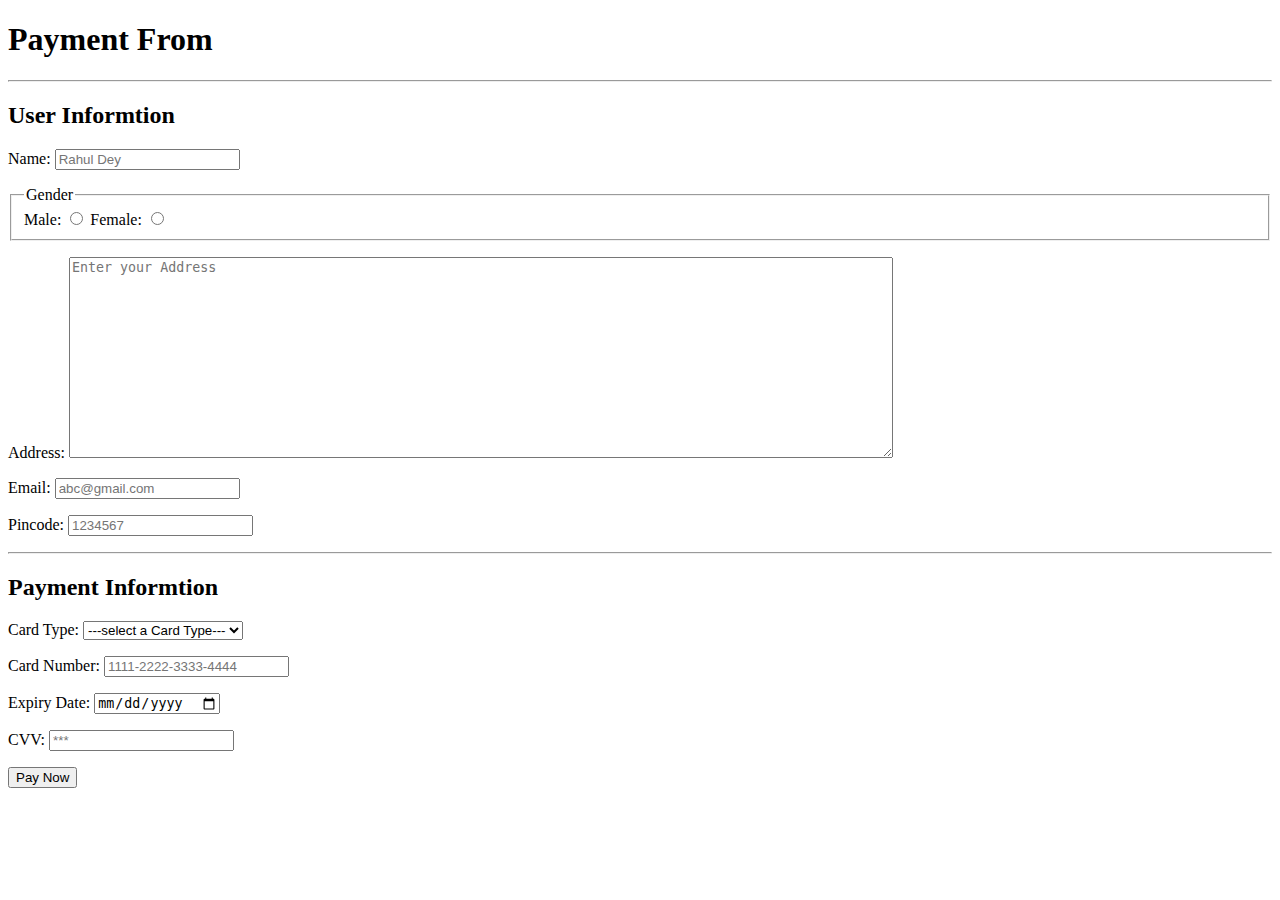
==== PaymentForm.html @ 75331aab "payment from" ====
<!DOCTYPE html>
<html lang="en">
<head>
    <meta charset="UTF-8">
    <meta http-equiv="X-UA-Compatible" content="IE=edge">
    <meta name="viewport" content="width=device-width, initial-scale=1.0">
    <title>Payment From</title>
    <link rel="stylesheet" href="https://fonts.googleapis.com/css?family=Sofia">
    <!-- <link rel="stylesheet" type="text/css" href="{{ url_for('static',filename='paymentFrom.css') }}"> -->
    <link rel="stylesheet" href="../static/paymentFrom.css">
</head>
<body>
    <div class="container">
        <form action="/success" method="post">
            <h1 class="mainHeading">Payment From</h1>
            <hr>
            <h2>User Informtion</h2>
            <p>Name:
                <input type="text" required name="name" placeholder="Rahul Dey" >
            </p>
            <p>
                <fieldset>
                    <legend>Gender</legend>
                    Male: <input type="radio" name="gender" id="male" value="M" required> Female: <input type="radio" name="gender" id="female" value="F" required>
                </fieldset>
            </p>
            <p>Address:
                <textarea placeholder="Enter your Address" name="address" id="address" cols="100" rows="13" required></textarea>
            </p>
            <p> Email:
                <input type="email" placeholder="abc@gmail.com" name="email" id="email" required>
            </p>
            <p>Pincode:
                <input type="number" placeholder="1234567" name="pincode" id="pincode" required>
            </p>
            <hr>
            <h2>Payment Informtion</h2>
            <p>Card Type:
                <select name="card" id="card" required>
                    <option value="">---select a Card Type---</option>
                    <option value="Visa">Visa</option>
                    <option value="Mastercard">Mastercard</option>
                    <option value="Rupay">Rupay</option> 
                </select>
            </p>
            <p>Card Number:
                <input type="number" placeholder="1111-2222-3333-4444" name="cardNumber" id="cardNumber" required>
            </p>
            <p>Expiry Date:
                <input type="date" placeholder="dd/mm/yyyy" name="expiryDate" id="expiryDate" required> 
            </p>
            <p>CVV:
                <input type="password" placeholder="***" name="cvv" id="cvv" required>
            </p>
            <input type="submit" value="Pay Now" id="submit">
        </form>
    </div>
</body>
</html>
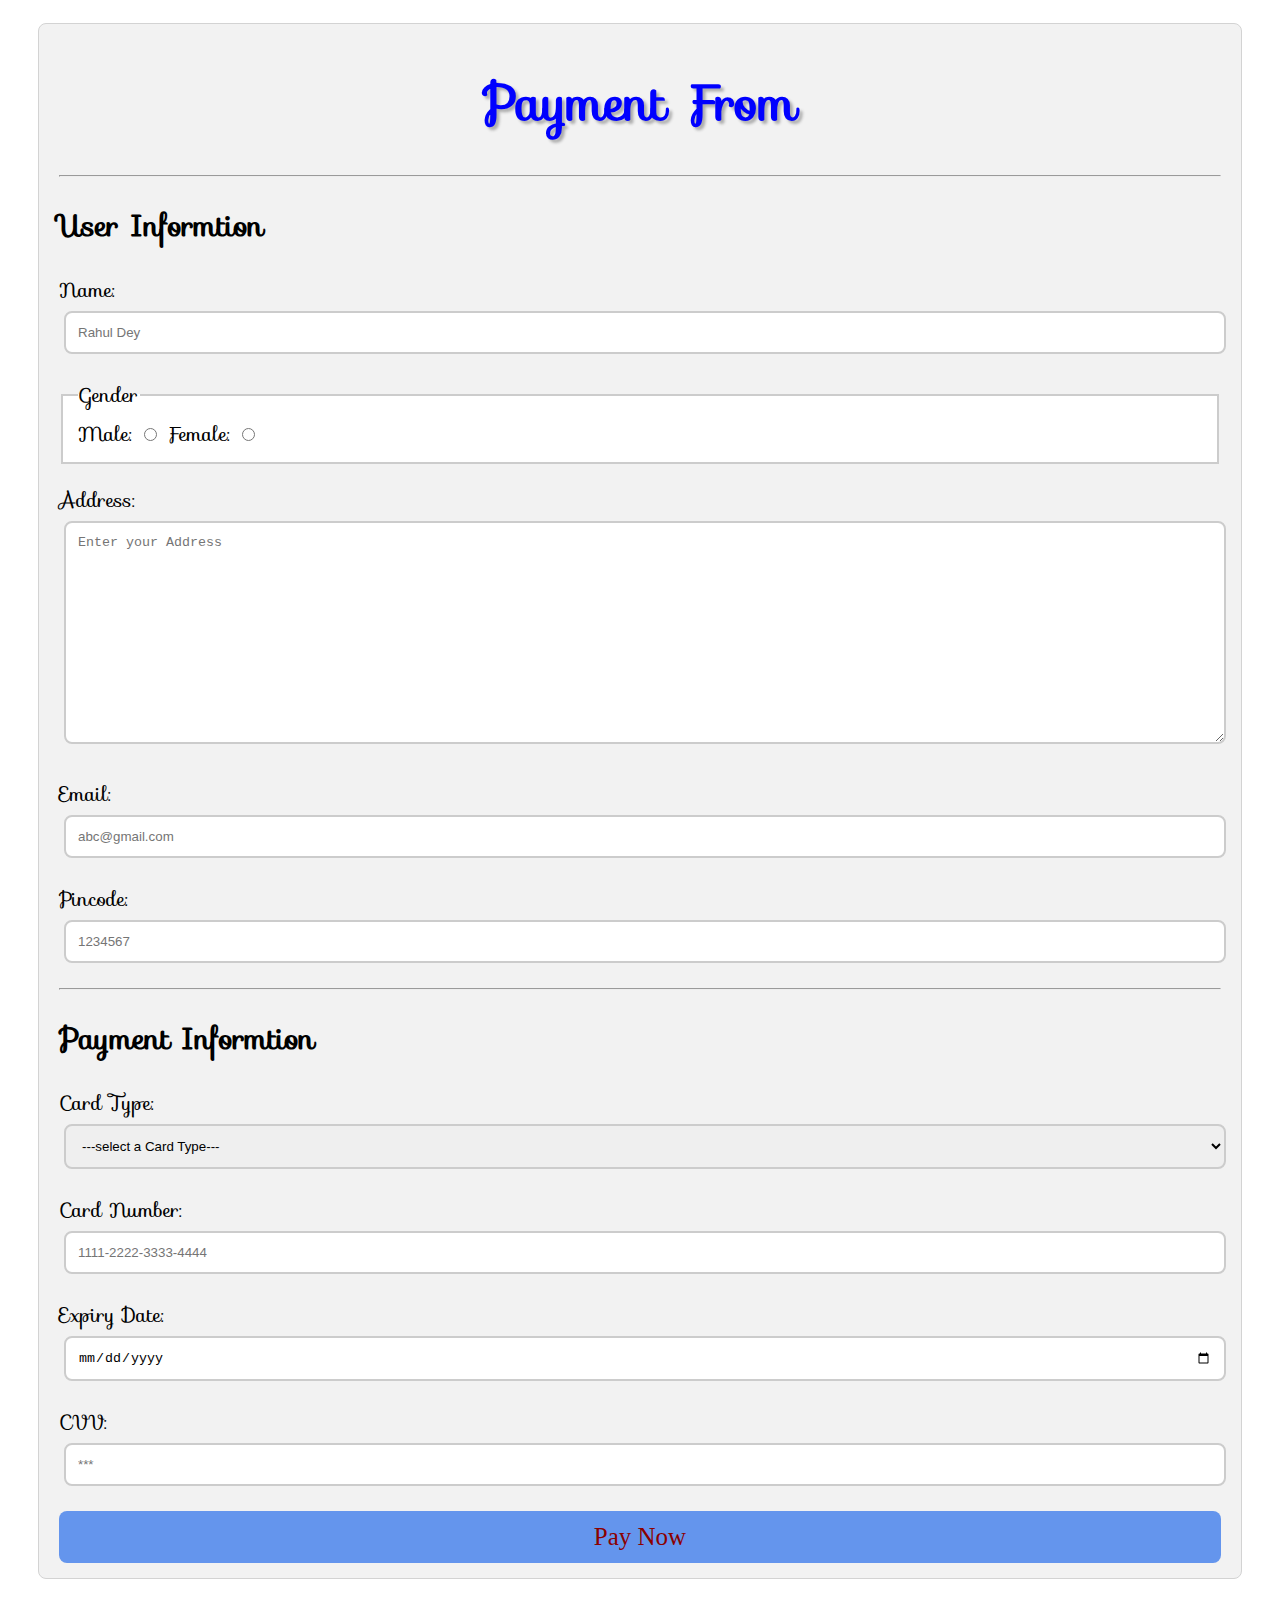
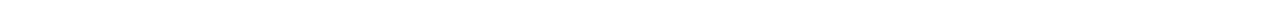
==== commit e5bc009d: "link css file" ====
--- a/PaymentForm.html
+++ b/PaymentForm.html
@@ -6,8 +6,7 @@
     <meta name="viewport" content="width=device-width, initial-scale=1.0">
     <title>Payment From</title>
     <link rel="stylesheet" href="https://fonts.googleapis.com/css?family=Sofia">
-    <!-- <link rel="stylesheet" type="text/css" href="{{ url_for('static',filename='paymentFrom.css') }}"> -->
-    <link rel="stylesheet" href="../static/paymentFrom.css">
+    <link rel="stylesheet" href="paymentFrom.css">
 </head>
 <body>
     <div class="container">
--- a/paymentFrom.css
+++ b/paymentFrom.css
@@ -0,0 +1,61 @@
+*{
+    box-sizing: border-box;
+    color: black;
+}
+
+body {
+    font-family: "Sofia", sans-serif;
+    margin: 15px 30px;
+    font-size: 20px;
+    padding: 8px;
+}
+
+.container{
+    background-color: #f2f2f2;
+    padding: 5px 20px 15px 20px;
+    border: 1px solid lightgray;
+    border-radius: 8px;
+}
+
+input[type="text"],
+input[type="email"],
+input[type="number"],
+input[type="password"],
+input[type="date"],
+select,
+textarea{
+    width: 100%;
+    padding: 12px;
+    border: 2px solid #ccc;
+    border-radius: 8px;
+    margin: 5px;
+}
+
+fieldset{
+    background-color: #fff;
+    border: 2px solid #ccc;
+}
+
+.mainHeading{
+    font-size: 50px;
+    text-shadow: 3px 3px 3px #ababab;
+    text-align: center;
+    color: blue;
+}
+
+input[type="submit"]{
+    background-color: cornflowerblue;
+    color: darkred;
+    font-size: 25px;
+    font-style: bold;
+    font-family: ubuntu;
+    width: 100%;
+    padding: 12px 20px;
+    border: none;
+    border-radius: 8px;
+    cursor: pointer;
+}
+
+input[type="submit"]:hover{
+    background-color:cyan;
+}